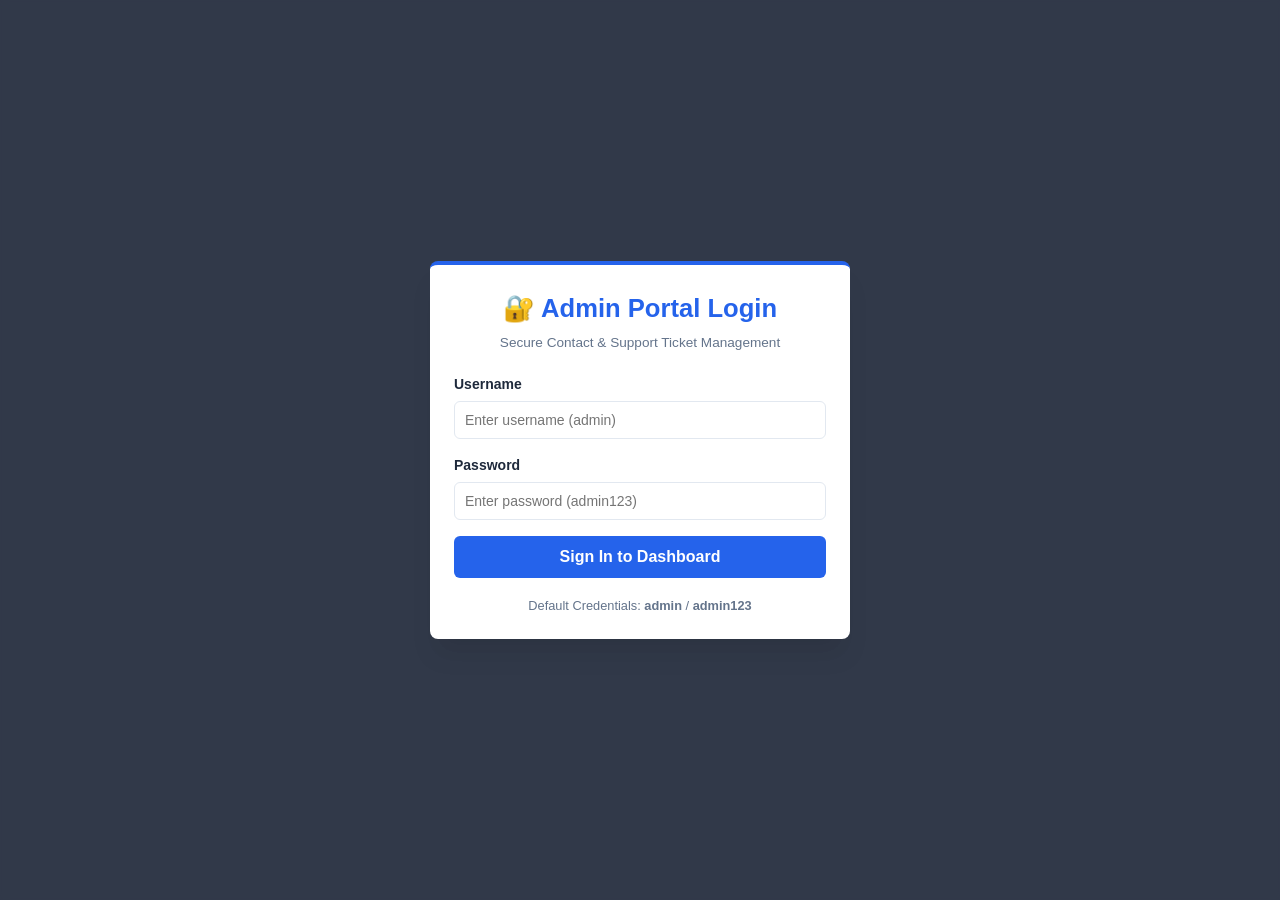
==== task_5-fullstack-contact-management-system/target/classes/static/index.html @ 230c9e6d "Update Task 5" ====
<!DOCTYPE html>
<html lang="en">
<head>
    <meta charset="UTF-8">
    <meta name="viewport" content="width=device-width, initial-scale=1.0">
    <title>Task 5 - Contact Management System</title>
    <link rel="stylesheet" href="styles.css">
</head>
<body>

    <!-- Admin Login Modal Overlay (Hidden by default to prevent refresh flash) -->
    <div class="modal-overlay" id="loginModalOverlay" style="background: rgba(15, 23, 42, 0.85); backdrop-filter: blur(4px); display: none;">
        <div class="modal" style="max-width: 420px; border-top: 4px solid var(--primary);">
            <div style="text-align: center; margin-bottom: 20px;">
                <h1 style="font-size: 1.6rem; color: var(--primary); margin-bottom: 6px;">🔐 Admin Portal Login</h1>
                <p style="font-size: 0.85rem; color: var(--text-secondary);">Secure Contact & Support Ticket Management</p>
            </div>
            
            <form id="loginForm" onsubmit="handleLoginSubmit(event)">
                <div class="form-group">
                    <label for="loginUsername">Username</label>
                    <input type="text" id="loginUsername" placeholder="Enter username (admin)" required>
                </div>
                <div class="form-group">
                    <label for="loginPassword">Password</label>
                    <input type="password" id="loginPassword" placeholder="Enter password (admin123)" required>
                </div>
                <div id="loginErrorMessage" style="color: var(--danger); font-size: 0.85rem; margin-bottom: 14px; display: none; text-align: center; font-weight: 600;">
                    ❌ Invalid Username or Password!
                </div>
                <button type="submit" class="btn btn-primary" style="width: 100%; padding: 12px; font-size: 1rem;" id="loginSubmitBtn">
                    Sign In to Dashboard
                </button>
            </form>
            <div style="margin-top: 18px; text-align: center; font-size: 0.8rem; color: var(--text-secondary);">
                Default Credentials: <strong>admin</strong> / <strong>admin123</strong>
            </div>
        </div>
    </div>

    <!-- Main Dashboard Application Container -->
    <div class="container" id="dashboardContainer" style="display: none;">
        <!-- Header & Admin User Panel -->
        <header>
            <div>
                <h1>📞 Contact Management System</h1>
                <p style="font-size: 0.85rem; color: var(--text-secondary);">Enterprise Inquiry & Support Ticket Dashboard</p>
            </div>
            <div class="auth-box">
                <span style="font-size: 0.9rem; font-weight: 600; color: var(--text-primary); background: #e2e8f0; padding: 6px 12px; border-radius: 20px;">
                    👤 Logged in as: <strong id="loggedInUserDisplay">admin</strong>
                </span>
                <button class="btn btn-danger" style="margin-left: 10px;" onclick="handleLogout()">Log Out</button>
            </div>
        </header>

        <!-- Control Toolbar (Search, Filter, New Contact Button) -->
        <div class="toolbar">
            <div class="search-box">
                <input type="text" id="searchInput" placeholder="🔍 Search contacts by Name or Email..." onkeyup="debounceSearch()">
            </div>
            <div>
                <select id="sortSelect" onchange="loadContacts()" style="padding: 10px; border-radius: 6px; border: 1px solid var(--border-color); font-size: 0.875rem;">
                    <option value="createdAt,desc">Sort: Newest First</option>
                    <option value="createdAt,asc">Sort: Oldest First</option>
                    <option value="name,asc">Sort: Name (A-Z)</option>
                    <option value="name,desc">Sort: Name (Z-A)</option>
                </select>
                <button class="btn btn-primary" style="margin-left: 8px;" onclick="openCreateModal()">+ Create New Entry</button>
            </div>
        </div>

        <!-- Contacts Table View -->
        <div class="table-card">
            <table>
                <thead>
                    <tr>
                        <th>ID</th>
                        <th>Name</th>
                        <th>Email</th>
                        <th>Message</th>
                        <th>Status</th>
                        <th>Date</th>
                        <th>Actions</th>
                    </tr>
                </thead>
                <tbody id="contactsTableBody">
                    <tr>
                        <td colspan="7" style="text-align: center; color: var(--text-secondary);">Loading contacts...</td>
                    </tr>
                </tbody>
            </table>
        </div>

        <!-- Pagination Controls -->
        <div class="pagination">
            <div id="paginationInfo" style="font-size: 0.875rem; color: var(--text-secondary);">
                Page 1 of 1 (0 total entries)
            </div>
            <div style="display: flex; gap: 8px; align-items: center;">
                <button class="btn btn-secondary" id="prevBtn" onclick="changePage(-1)" disabled>← Previous</button>
                <button class="btn btn-secondary" id="nextBtn" onclick="changePage(1)" disabled>Next →</button>
            </div>
        </div>
    </div>

    <!-- Create / Edit Contact Modal -->
    <div class="modal-overlay" id="contactModal">
        <div class="modal">
            <div class="modal-header">
                <h2 id="modalTitle">Create New Contact</h2>
                <button onclick="closeModal()" style="background: none; border: none; font-size: 1.2rem; cursor: pointer;">✕</button>
            </div>
            <form id="contactForm" onsubmit="handleFormSubmit(event)">
                <input type="hidden" id="contactId">
                <div class="form-group">
                    <label for="contactName">Full Name *</label>
                    <input type="text" id="contactName" required>
                    <span class="error-text" id="err-name"></span>
                </div>
                <div class="form-group">
                    <label for="contactEmail">Email Address *</label>
                    <input type="email" id="contactEmail" required>
                    <span class="error-text" id="err-email"></span>
                </div>
                <div class="form-group">
                    <label for="contactMessage">Message / Support Ticket Details *</label>
                    <textarea id="contactMessage" rows="4" required></textarea>
                    <span class="error-text" id="err-message"></span>
                </div>
                <div class="form-group">
                    <label for="contactStatus">Status</label>
                    <select id="contactStatus">
                        <option value="PENDING">PENDING</option>
                        <option value="RESOLVED">RESOLVED</option>
                    </select>
                </div>
                <div class="modal-footer">
                    <button type="button" class="btn btn-secondary" onclick="closeModal()">Cancel</button>
                    <button type="submit" class="btn btn-primary" id="saveBtn">Save Entry</button>
                </div>
            </form>
        </div>
    </div>

    <!-- Delete Confirmation Modal -->
    <div class="modal-overlay" id="deleteModal">
        <div class="modal" style="max-width: 400px;">
            <div class="modal-header">
                <h2>Confirm Deletion</h2>
                <button onclick="closeDeleteModal()" style="background: none; border: none; font-size: 1.2rem; cursor: pointer;">✕</button>
            </div>
            <p style="margin-bottom: 20px;">Are you sure you want to delete this contact record? This action cannot be undone.</p>
            <div class="modal-footer">
                <button type="button" class="btn btn-secondary" onclick="closeDeleteModal()">Cancel</button>
                <button type="button" class="btn btn-danger" onclick="confirmDelete()">Yes, Delete</button>
            </div>
        </div>
    </div>

    <script src="app.js"></script>
</body>
</html>
---- task_5-fullstack-contact-management-system/target/classes/static/styles.css ----
/* Task 5: Contact Management System CSS Stylesheet */

:root {
    --primary: #2563eb;
    --primary-hover: #1d4ed8;
    --bg-color: #f8fafc;
    --card-bg: #ffffff;
    --text-primary: #1e293b;
    --text-secondary: #64748b;
    --border-color: #e2e8f0;
    --success-bg: #dcfce7;
    --success-text: #166534;
    --warning-bg: #fef9c3;
    --warning-text: #854d0e;
    --danger: #ef4444;
    --danger-hover: #dc2626;
    --radius: 8px;
    --shadow: 0 4px 6px -1px rgba(0, 0, 0, 0.1), 0 2px 4px -1px rgba(0, 0, 0, 0.06);
}

* {
    box-sizing: border-box;
    margin: 0;
    padding: 0;
}

body {
    font-family: -apple-system, BlinkMacSystemFont, "Segoe UI", Roboto, Helvetica, Arial, sans-serif;
    background-color: var(--bg-color);
    color: var(--text-primary);
    line-height: 1.5;
    padding: 20px;
}

.container {
    max-width: 1200px;
    margin: 0 auto;
}

header {
    display: flex;
    justify-content: space-between;
    align-items: center;
    background: var(--card-bg);
    padding: 20px 24px;
    border-radius: var(--radius);
    box-shadow: var(--shadow);
    margin-bottom: 24px;
}

h1 {
    font-size: 1.5rem;
    font-weight: 700;
    color: var(--primary);
}

.auth-box {
    display: flex;
    align-items: center;
    gap: 12px;
}

.auth-box input {
    padding: 8px 12px;
    border: 1px solid var(--border-color);
    border-radius: 6px;
    font-size: 0.875rem;
}

.btn {
    padding: 8px 16px;
    border-radius: 6px;
    border: none;
    font-weight: 600;
    cursor: pointer;
    transition: background 0.2s ease;
    font-size: 0.875rem;
}

.btn-primary {
    background: var(--primary);
    color: white;
}

.btn-primary:hover {
    background: var(--primary-hover);
}

.btn-danger {
    background: var(--danger);
    color: white;
}

.btn-danger:hover {
    background: var(--danger-hover);
}

.btn-secondary {
    background: #94a3b8;
    color: white;
}

.btn-secondary:hover {
    background: #64748b;
}

.toolbar {
    display: flex;
    justify-content: space-between;
    align-items: center;
    gap: 16px;
    margin-bottom: 20px;
    flex-wrap: wrap;
}

.search-box {
    flex: 1;
    min-width: 250px;
}

.search-box input {
    width: 100%;
    padding: 10px 16px;
    border: 1px solid var(--border-color);
    border-radius: var(--radius);
    outline: none;
}

.table-card {
    background: var(--card-bg);
    border-radius: var(--radius);
    box-shadow: var(--shadow);
    overflow: hidden;
    margin-bottom: 20px;
}

table {
    width: 100%;
    border-collapse: collapse;
    text-align: left;
}

th, td {
    padding: 14px 18px;
    border-bottom: 1px solid var(--border-color);
}

th {
    background: #f1f5f9;
    font-size: 0.85rem;
    text-transform: uppercase;
    color: var(--text-secondary);
    letter-spacing: 0.5px;
}

tr:hover {
    background: #f8fafc;
}

.badge {
    display: inline-block;
    padding: 4px 10px;
    border-radius: 12px;
    font-size: 0.75rem;
    font-weight: 700;
    text-transform: uppercase;
}

.badge-pending {
    background: var(--warning-bg);
    color: var(--warning-text);
}

.badge-resolved {
    background: var(--success-bg);
    color: var(--success-text);
}

.actions {
    display: flex;
    gap: 8px;
}

.action-btn {
    padding: 4px 8px;
    border-radius: 4px;
    font-size: 0.75rem;
    cursor: pointer;
    border: 1px solid var(--border-color);
    background: white;
}

.action-btn:hover {
    background: #f1f5f9;
}

.pagination {
    display: flex;
    justify-content: space-between;
    align-items: center;
    background: var(--card-bg);
    padding: 14px 20px;
    border-radius: var(--radius);
    box-shadow: var(--shadow);
}

/* Modal Styles */
.modal-overlay {
    position: fixed;
    top: 0;
    left: 0;
    width: 100%;
    height: 100%;
    background: rgba(0, 0, 0, 0.5);
    display: flex;
    justify-content: center;
    align-items: center;
    z-index: 1000;
    opacity: 0;
    pointer-events: none;
    transition: opacity 0.2s ease;
}

.modal-overlay.active {
    opacity: 1;
    pointer-events: auto;
}

.modal {
    background: white;
    padding: 24px;
    border-radius: var(--radius);
    width: 100%;
    max-width: 500px;
    box-shadow: 0 20px 25px -5px rgba(0, 0, 0, 0.1);
}

.modal-header {
    display: flex;
    justify-content: space-between;
    align-items: center;
    margin-bottom: 16px;
}

.form-group {
    margin-bottom: 16px;
}

.form-group label {
    display: block;
    font-size: 0.875rem;
    font-weight: 600;
    margin-bottom: 6px;
}

.form-group input, .form-group textarea, .form-group select {
    width: 100%;
    padding: 10px;
    border: 1px solid var(--border-color);
    border-radius: 6px;
    font-size: 0.875rem;
}

.error-text {
    color: var(--danger);
    font-size: 0.75rem;
    margin-top: 4px;
    display: block;
}

.modal-footer {
    display: flex;
    justify-content: flex-end;
    gap: 12px;
    margin-top: 20px;
}
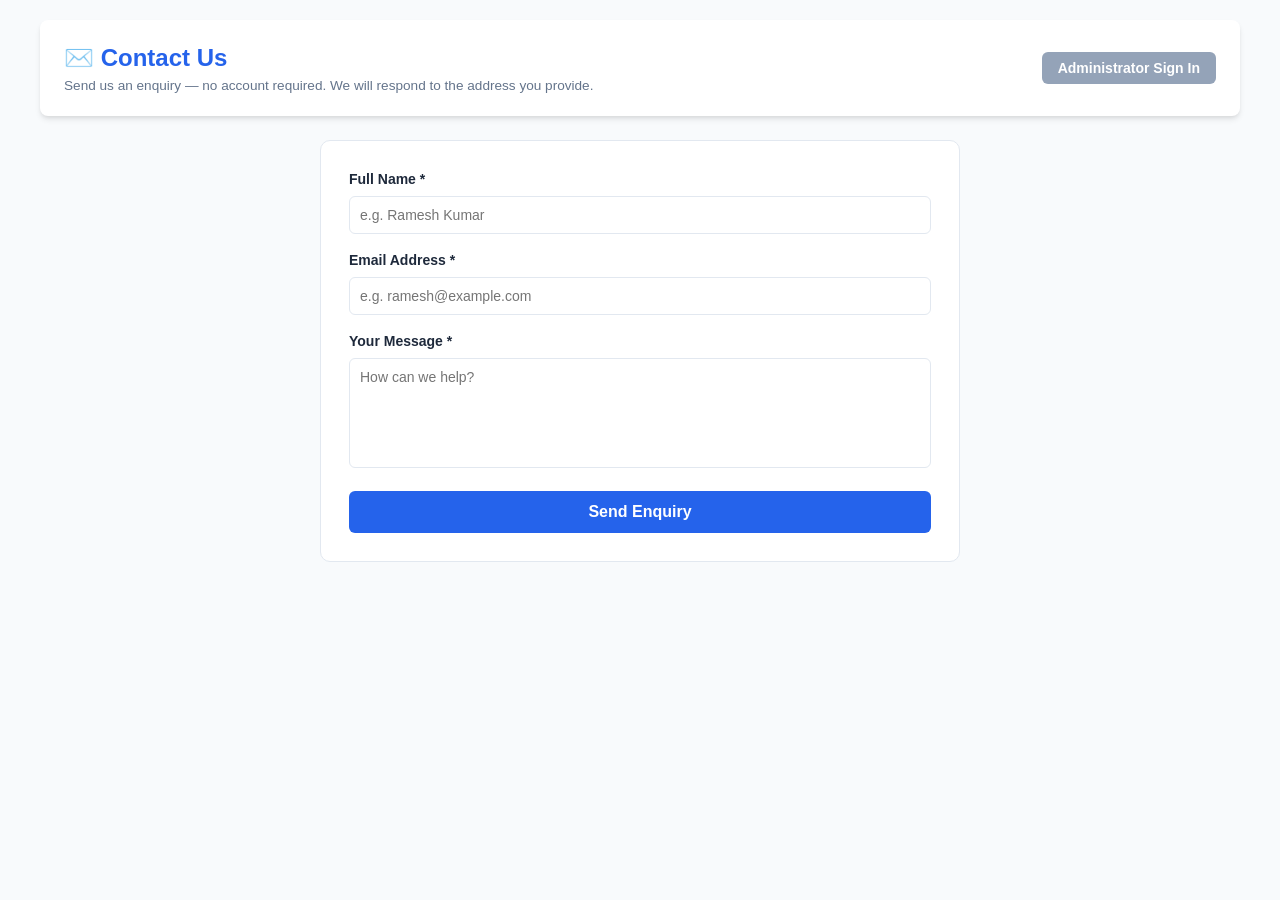
==== commit 6c5c68dc: "Update Task 5 features for project report" ====
--- a/task_5-fullstack-contact-management-system/target/classes/static/index.html
+++ b/task_5-fullstack-contact-management-system/target/classes/static/index.html
@@ -8,156 +8,221 @@
 </head>
 <body>
 
-    <!-- Admin Login Modal Overlay (Hidden by default to prevent refresh flash) -->
-    <div class="modal-overlay" id="loginModalOverlay" style="background: rgba(15, 23, 42, 0.85); backdrop-filter: blur(4px); display: none;">
-        <div class="modal" style="max-width: 420px; border-top: 4px solid var(--primary);">
-            <div style="text-align: center; margin-bottom: 20px;">
-                <h1 style="font-size: 1.6rem; color: var(--primary); margin-bottom: 6px;">🔐 Admin Portal Login</h1>
-                <p style="font-size: 0.85rem; color: var(--text-secondary);">Secure Contact & Support Ticket Management</p>
-            </div>
-            
-            <form id="loginForm" onsubmit="handleLoginSubmit(event)">
-                <div class="form-group">
-                    <label for="loginUsername">Username</label>
-                    <input type="text" id="loginUsername" placeholder="Enter username (admin)" required>
-                </div>
-                <div class="form-group">
-                    <label for="loginPassword">Password</label>
-                    <input type="password" id="loginPassword" placeholder="Enter password (admin123)" required>
-                </div>
-                <div id="loginErrorMessage" style="color: var(--danger); font-size: 0.85rem; margin-bottom: 14px; display: none; text-align: center; font-weight: 600;">
-                    ❌ Invalid Username or Password!
-                </div>
-                <button type="submit" class="btn btn-primary" style="width: 100%; padding: 12px; font-size: 1rem;" id="loginSubmitBtn">
-                    Sign In to Dashboard
-                </button>
-            </form>
-            <div style="margin-top: 18px; text-align: center; font-size: 0.8rem; color: var(--text-secondary);">
-                Default Credentials: <strong>admin</strong> / <strong>admin123</strong>
-            </div>
-        </div>
-    </div>
-
-    <!-- Main Dashboard Application Container -->
-    <div class="container" id="dashboardContainer" style="display: none;">
-        <!-- Header & Admin User Panel -->
-        <header>
-            <div>
-                <h1>📞 Contact Management System</h1>
-                <p style="font-size: 0.85rem; color: var(--text-secondary);">Enterprise Inquiry & Support Ticket Dashboard</p>
-            </div>
-            <div class="auth-box">
-                <span style="font-size: 0.9rem; font-weight: 600; color: var(--text-primary); background: #e2e8f0; padding: 6px 12px; border-radius: 20px;">
-                    👤 Logged in as: <strong id="loggedInUserDisplay">admin</strong>
+
+<!-- ============================================================
+     PUBLIC ENQUIRY PAGE
+     Shown to unauthenticated visitors. Submits to POST /contacts
+     with no Authorization header; that endpoint is permitted
+     anonymously by SecurityConfig.
+     ============================================================ -->
+<div class="container" id="publicContainer" style="display: none;">
+    <header>
+        <div>
+            <h1>✉️ Contact Us</h1>
+            <p style="font-size: 0.85rem; color: var(--text-secondary);">
+                Send us an enquiry — no account required. We will respond to the address you provide.
+            </p>
+        </div>
+        <div class="auth-box">
+            <button class="btn btn-secondary" onclick="showLoginOverlay()">Administrator Sign In</button>
+        </div>
+    </header>
+
+    <div style="max-width: 640px; margin: 0 auto; background: #ffffff; padding: 28px;
+                    border-radius: 10px; border: 1px solid var(--border-color);">
+        <form id="publicForm" onsubmit="handlePublicSubmit(event)">
+            <div class="form-group">
+                <label for="pubName">Full Name *</label>
+                <input type="text" id="pubName" placeholder="e.g. Ramesh Kumar" required>
+                <span class="error-text" id="perr-name"></span>
+            </div>
+            <div class="form-group">
+                <label for="pubEmail">Email Address *</label>
+                <input type="email" id="pubEmail" placeholder="e.g. ramesh@example.com" required>
+                <span class="error-text" id="perr-email"></span>
+            </div>
+            <div class="form-group">
+                <label for="pubMessage">Your Message *</label>
+                <textarea id="pubMessage" rows="5" placeholder="How can we help?" required></textarea>
+                <span class="error-text" id="perr-message"></span>
+            </div>
+            <button type="submit" class="btn btn-primary" id="pubSubmitBtn"
+                    style="width: 100%; padding: 12px; font-size: 1rem;">
+                Send Enquiry
+            </button>
+        </form>
+
+        <div id="publicSuccess" style="display: none; margin-top: 18px; padding: 14px;
+                 border-radius: 8px; background: #ecfdf5; border: 1px solid #6ee7b7;
+                 color: #065f46; font-weight: 600; text-align: center;">
+            ✅ Thank you — your enquiry has been received.
+            Your reference number is #<span id="publicRefId"></span>.
+        </div>
+    </div>
+</div>
+
+<!-- Admin Login Modal Overlay (Hidden by default to prevent refresh flash) -->
+<div class="modal-overlay" id="loginModalOverlay" style="background: rgba(15, 23, 42, 0.85); backdrop-filter: blur(4px); display: none;">
+    <div class="modal" style="max-width: 420px; border-top: 4px solid var(--primary);">
+        <div style="text-align: center; margin-bottom: 20px;">
+            <h1 style="font-size: 1.6rem; color: var(--primary); margin-bottom: 6px;">🔐 Admin Portal Login</h1>
+            <p style="font-size: 0.85rem; color: var(--text-secondary);">Secure Contact & Support Ticket Management</p>
+        </div>
+
+        <form id="loginForm" onsubmit="handleLoginSubmit(event)">
+            <div class="form-group">
+                <label for="loginUsername">Username</label>
+                <input type="text" id="loginUsername" placeholder="Enter your username" required>
+            </div>
+            <div class="form-group">
+                <label for="loginPassword">Password</label>
+                <input type="password" id="loginPassword" placeholder="Enter your password" required>
+            </div>
+            <div id="loginErrorMessage" style="color: var(--danger); font-size: 0.85rem; margin-bottom: 14px; display: none; text-align: center; font-weight: 600;">
+                ❌ Invalid Username or Password!
+            </div>
+            <button type="submit" class="btn btn-primary" style="width: 100%; padding: 12px; font-size: 1rem;" id="loginSubmitBtn">
+                Sign In to Dashboard
+            </button>
+        </form>
+    </div>
+</div>
+
+<!-- Main Dashboard Application Container -->
+<div class="container" id="dashboardContainer" style="display: none;">
+    <!-- Header & Admin User Panel -->
+    <header>
+        <div>
+            <h1>📞 Contact Management System</h1>
+            <p style="font-size: 0.85rem; color: var(--text-secondary);">Enterprise Inquiry & Support Ticket Dashboard</p>
+        </div>
+        <div class="auth-box">
+                <span class="stat-chip stat-pending" id="pendingChip" title="Enquiries awaiting a response">
+                    ⚠️ Unresolved: <strong id="pendingCount">–</strong>
                 </span>
-                <button class="btn btn-danger" style="margin-left: 10px;" onclick="handleLogout()">Log Out</button>
-            </div>
-        </header>
-
-        <!-- Control Toolbar (Search, Filter, New Contact Button) -->
-        <div class="toolbar">
-            <div class="search-box">
-                <input type="text" id="searchInput" placeholder="🔍 Search contacts by Name or Email..." onkeyup="debounceSearch()">
-            </div>
-            <div>
-                <select id="sortSelect" onchange="loadContacts()" style="padding: 10px; border-radius: 6px; border: 1px solid var(--border-color); font-size: 0.875rem;">
-                    <option value="createdAt,desc">Sort: Newest First</option>
-                    <option value="createdAt,asc">Sort: Oldest First</option>
-                    <option value="name,asc">Sort: Name (A-Z)</option>
-                    <option value="name,desc">Sort: Name (Z-A)</option>
-                </select>
-                <button class="btn btn-primary" style="margin-left: 8px;" onclick="openCreateModal()">+ Create New Entry</button>
-            </div>
-        </div>
-
-        <!-- Contacts Table View -->
-        <div class="table-card">
+            <span class="stat-chip" id="totalChip" title="All enquiries on record">
+                    📋 Total: <strong id="totalCount">–</strong>
+                </span>
+            <span class="stat-chip">
+                    👤 <strong id="loggedInUserDisplay">admin</strong>
+                </span>
+            <button class="btn btn-danger" style="margin-left: 10px;" onclick="handleLogout()">Log Out</button>
+        </div>
+    </header>
+
+    <!-- Control Toolbar (Search, Filter, New Contact Button) -->
+    <div class="toolbar">
+        <div class="search-box">
+            <input type="text" id="searchInput" placeholder="🔍 Search contacts by Name or Email..." onkeyup="debounceSearch()">
+        </div>
+        <div>
+            <select id="sortSelect" onchange="loadContacts()" class="toolbar-select">
+                <option value="createdAt,desc">Sort: Newest First</option>
+                <option value="createdAt,asc">Sort: Oldest First</option>
+                <option value="name,asc">Sort: Name (A-Z)</option>
+                <option value="name,desc">Sort: Name (Z-A)</option>
+            </select>
+            <label for="sizeSelect" class="control-label">Rows per page</label>
+            <select id="sizeSelect" onchange="changePageSize()" class="toolbar-select">
+                <option value="5">5</option>
+                <option value="10" selected>10</option>
+                <option value="25">25</option>
+                <option value="50">50</option>
+            </select>
+            <button class="btn btn-primary" style="margin-left: 8px;" onclick="openCreateModal()">+ Create New Entry</button>
+        </div>
+    </div>
+
+    <!-- Contacts Table View -->
+    <div class="table-card">
+        <div class="table-scroll">
             <table>
                 <thead>
-                    <tr>
-                        <th>ID</th>
-                        <th>Name</th>
-                        <th>Email</th>
-                        <th>Message</th>
-                        <th>Status</th>
-                        <th>Date</th>
-                        <th>Actions</th>
-                    </tr>
+                <tr>
+                    <th>ID</th>
+                    <th>Name</th>
+                    <th>Email</th>
+                    <th>Message</th>
+                    <th>Status</th>
+                    <th>Date</th>
+                    <th>Actions</th>
+                </tr>
                 </thead>
                 <tbody id="contactsTableBody">
-                    <tr>
-                        <td colspan="7" style="text-align: center; color: var(--text-secondary);">Loading contacts...</td>
-                    </tr>
+                <tr>
+                    <td colspan="7" style="text-align: center; color: var(--text-secondary);">Loading contacts...</td>
+                </tr>
                 </tbody>
             </table>
         </div>
-
-        <!-- Pagination Controls -->
-        <div class="pagination">
-            <div id="paginationInfo" style="font-size: 0.875rem; color: var(--text-secondary);">
-                Page 1 of 1 (0 total entries)
-            </div>
-            <div style="display: flex; gap: 8px; align-items: center;">
-                <button class="btn btn-secondary" id="prevBtn" onclick="changePage(-1)" disabled>← Previous</button>
-                <button class="btn btn-secondary" id="nextBtn" onclick="changePage(1)" disabled>Next →</button>
-            </div>
-        </div>
-    </div>
-
-    <!-- Create / Edit Contact Modal -->
-    <div class="modal-overlay" id="contactModal">
-        <div class="modal">
-            <div class="modal-header">
-                <h2 id="modalTitle">Create New Contact</h2>
-                <button onclick="closeModal()" style="background: none; border: none; font-size: 1.2rem; cursor: pointer;">✕</button>
-            </div>
-            <form id="contactForm" onsubmit="handleFormSubmit(event)">
-                <input type="hidden" id="contactId">
-                <div class="form-group">
-                    <label for="contactName">Full Name *</label>
-                    <input type="text" id="contactName" required>
-                    <span class="error-text" id="err-name"></span>
-                </div>
-                <div class="form-group">
-                    <label for="contactEmail">Email Address *</label>
-                    <input type="email" id="contactEmail" required>
-                    <span class="error-text" id="err-email"></span>
-                </div>
-                <div class="form-group">
-                    <label for="contactMessage">Message / Support Ticket Details *</label>
-                    <textarea id="contactMessage" rows="4" required></textarea>
-                    <span class="error-text" id="err-message"></span>
-                </div>
-                <div class="form-group">
-                    <label for="contactStatus">Status</label>
-                    <select id="contactStatus">
-                        <option value="PENDING">PENDING</option>
-                        <option value="RESOLVED">RESOLVED</option>
-                    </select>
-                </div>
-                <div class="modal-footer">
-                    <button type="button" class="btn btn-secondary" onclick="closeModal()">Cancel</button>
-                    <button type="submit" class="btn btn-primary" id="saveBtn">Save Entry</button>
-                </div>
-            </form>
-        </div>
-    </div>
-
-    <!-- Delete Confirmation Modal -->
-    <div class="modal-overlay" id="deleteModal">
-        <div class="modal" style="max-width: 400px;">
-            <div class="modal-header">
-                <h2>Confirm Deletion</h2>
-                <button onclick="closeDeleteModal()" style="background: none; border: none; font-size: 1.2rem; cursor: pointer;">✕</button>
-            </div>
-            <p style="margin-bottom: 20px;">Are you sure you want to delete this contact record? This action cannot be undone.</p>
+    </div>
+
+    <!-- Pagination Controls -->
+    <div class="pagination">
+        <div id="paginationInfo" style="font-size: 0.875rem; color: var(--text-secondary);">
+            Page 1 of 1 (0 total entries)
+        </div>
+        <div style="display: flex; gap: 8px; align-items: center;">
+            <button class="btn btn-secondary" id="prevBtn" onclick="changePage(-1)" disabled>← Previous</button>
+            <button class="btn btn-secondary" id="nextBtn" onclick="changePage(1)" disabled>Next →</button>
+        </div>
+    </div>
+</div>
+
+<!-- Create / Edit Contact Modal -->
+<div class="modal-overlay" id="contactModal">
+    <div class="modal">
+        <div class="modal-header">
+            <h2 id="modalTitle">Create New Contact</h2>
+            <button onclick="closeModal()" style="background: none; border: none; font-size: 1.2rem; cursor: pointer;">✕</button>
+        </div>
+        <form id="contactForm" onsubmit="handleFormSubmit(event)">
+            <input type="hidden" id="contactId">
+            <div class="form-group">
+                <label for="contactName">Full Name *</label>
+                <input type="text" id="contactName" required>
+                <span class="error-text" id="err-name"></span>
+            </div>
+            <div class="form-group">
+                <label for="contactEmail">Email Address *</label>
+                <input type="email" id="contactEmail" required>
+                <span class="error-text" id="err-email"></span>
+            </div>
+            <div class="form-group">
+                <label for="contactMessage">Message / Support Ticket Details *</label>
+                <textarea id="contactMessage" rows="4" required></textarea>
+                <span class="error-text" id="err-message"></span>
+            </div>
+            <div class="form-group">
+                <label for="contactStatus">Status</label>
+                <select id="contactStatus">
+                    <option value="PENDING">PENDING</option>
+                    <option value="RESOLVED">RESOLVED</option>
+                </select>
+            </div>
             <div class="modal-footer">
-                <button type="button" class="btn btn-secondary" onclick="closeDeleteModal()">Cancel</button>
-                <button type="button" class="btn btn-danger" onclick="confirmDelete()">Yes, Delete</button>
-            </div>
-        </div>
-    </div>
-
-    <script src="app.js"></script>
+                <button type="button" class="btn btn-secondary" onclick="closeModal()">Cancel</button>
+                <button type="submit" class="btn btn-primary" id="saveBtn">Save Entry</button>
+            </div>
+        </form>
+    </div>
+</div>
+
+<!-- Delete Confirmation Modal -->
+<div class="modal-overlay" id="deleteModal">
+    <div class="modal" style="max-width: 400px;">
+        <div class="modal-header">
+            <h2>Confirm Deletion</h2>
+            <button onclick="closeDeleteModal()" style="background: none; border: none; font-size: 1.2rem; cursor: pointer;">✕</button>
+        </div>
+        <p style="margin-bottom: 20px;">Are you sure you want to delete this contact record? This action cannot be undone.</p>
+        <div class="modal-footer">
+            <button type="button" class="btn btn-secondary" onclick="closeDeleteModal()">Cancel</button>
+            <button type="button" class="btn btn-danger" onclick="confirmDelete()">Yes, Delete</button>
+        </div>
+    </div>
+</div>
+
+<script src="app.js"></script>
 </body>
-</html>
+</html>
--- a/task_5-fullstack-contact-management-system/target/classes/static/styles.css
+++ b/task_5-fullstack-contact-management-system/target/classes/static/styles.css
@@ -255,10 +255,20 @@
 
 .form-group input, .form-group textarea, .form-group select {
     width: 100%;
+    max-width: 100%;          /* never wider than the panel holding it */
     padding: 10px;
     border: 1px solid var(--border-color);
     border-radius: 6px;
     font-size: 0.875rem;
+    font-family: inherit;     /* textarea would otherwise default to monospace */
+}
+
+/* A textarea is resizable in both directions by default, which lets the
+   user drag it outside its container. Height remains adjustable because
+   that is useful for a long message; width does not. */
+.form-group textarea {
+    resize: none;
+    min-height: 110px;
 }
 
 .error-text {
@@ -274,3 +284,112 @@
     gap: 12px;
     margin-top: 20px;
 }
+
+
+/* ==============================================================
+   TOOLBAR CONTROLS, HEADER STATISTICS AND RESPONSIVE RULES
+   ============================================================== */
+
+.toolbar-select {
+    padding: 10px;
+    border-radius: 6px;
+    border: 1px solid var(--border-color);
+    font-size: 0.875rem;
+    background: #ffffff;
+    color: var(--text-primary);
+}
+
+.control-label {
+    font-size: 0.8rem;
+    color: var(--text-secondary);
+    margin-left: 10px;
+    margin-right: 4px;
+}
+
+.stat-chip {
+    display: inline-block;
+    font-size: 0.85rem;
+    font-weight: 600;
+    color: var(--text-primary);
+    background: #e2e8f0;
+    padding: 6px 12px;
+    border-radius: 20px;
+    margin-right: 8px;
+    white-space: nowrap;
+}
+
+.stat-pending {
+    background: #fef3c7;
+    color: #92400e;
+}
+
+/* Once the queue is clear the counter stops shouting. */
+.stat-pending.stat-zero {
+    background: #dcfce7;
+    color: #166534;
+}
+
+/* A seven column table cannot shrink indefinitely. Rather than let it
+   break the page layout, it scrolls inside its own card. */
+.table-scroll {
+    width: 100%;
+    overflow-x: auto;
+    -webkit-overflow-scrolling: touch;
+}
+
+.table-scroll table {
+    min-width: 760px;
+}
+
+@media (max-width: 900px) {
+    .container {
+        padding-left: 14px;
+        padding-right: 14px;
+    }
+
+    header {
+        flex-direction: column;
+        align-items: flex-start;
+        gap: 12px;
+    }
+
+    .toolbar {
+        flex-direction: column;
+        align-items: stretch;
+        gap: 10px;
+    }
+
+    .search-box input {
+        width: 100%;
+    }
+
+    .pagination {
+        flex-direction: column;
+        gap: 10px;
+        align-items: flex-start;
+    }
+}
+
+@media (max-width: 640px) {
+    /* Drop the identifier and date columns; both are recoverable by
+       opening the record, and neither is needed to triage the queue. */
+    .table-scroll table th:nth-child(1),
+    .table-scroll table td:nth-child(1),
+    .table-scroll table th:nth-child(6),
+    .table-scroll table td:nth-child(6) {
+        display: none;
+    }
+
+    .table-scroll table {
+        min-width: 520px;
+    }
+
+    .modal {
+        max-width: 94vw;
+    }
+
+    .stat-chip {
+        font-size: 0.78rem;
+        padding: 5px 10px;
+    }
+}
